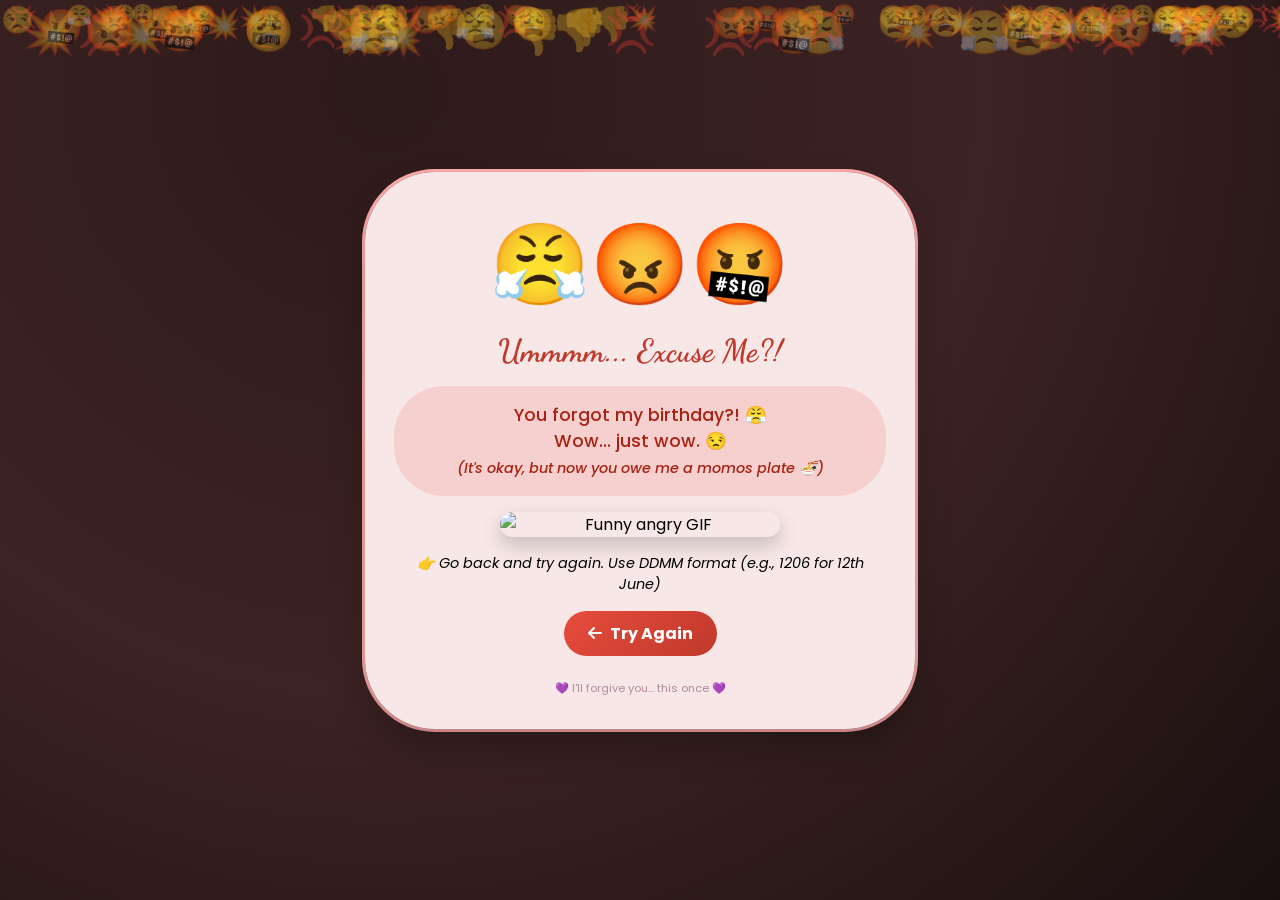
==== angry.html @ 16801b01 "Add files via upload" ====
<!DOCTYPE html>
<html lang="en">
<head>
    <meta charset="UTF-8">
    <meta name="viewport" content="width=device-width, initial-scale=1.0, user-scalable=yes">
    <title>😤 Ummm... Excuse Me?! 😤</title>
    <style>
        * {
            margin: 0;
            padding: 0;
            box-sizing: border-box;
        }

        body {
            background: radial-gradient(circle at 30% 10%, #2d1a1a, #3d2323, #1a0f0f);
            min-height: 100vh;
            display: flex;
            align-items: center;
            justify-content: center;
            font-family: 'Poppins', sans-serif;
            position: relative;
            overflow-x: hidden;
            padding: 2rem;
        }

        .floating-bg {
            position: fixed;
            top: 0;
            left: 0;
            width: 100%;
            height: 100%;
            pointer-events: none;
            z-index: 1;
        }
        .float-item {
            position: absolute;
            font-size: 1.5rem;
            opacity: 0.3;
            animation: floatUp 14s infinite linear;
        }
        @keyframes floatUp {
            0% { transform: translateY(100vh) rotate(0deg); opacity: 0; }
            10% { opacity: 0.4; }
            90% { opacity: 0.2; }
            100% { transform: translateY(-20vh) rotate(15deg); opacity: 0; }
        }

        .angry-card {
            position: relative;
            z-index: 20;
            max-width: 550px;
            width: 90%;
            background: rgba(255, 240, 240, 0.96);
            backdrop-filter: blur(20px);
            border-radius: 70px;
            padding: 2rem 1.8rem;
            text-align: center;
            box-shadow: 0 20px 35px rgba(0,0,0,0.25), 0 0 0 3px #ffaaaa;
            animation: angryGlow 1.5s infinite alternate;
        }
        @keyframes angryGlow {
            0% { box-shadow: 0 15px 30px rgba(200,60,50,0.2), 0 0 0 3px #ffc0c0; }
            100% { box-shadow: 0 25px 45px rgba(231,76,60,0.5), 0 0 0 6px #e74c3c; }
        }

        .angry-icon {
            font-size: 5rem;
            margin-bottom: 0.5rem;
            animation: shakeAngry 0.3s infinite;
        }
        @keyframes shakeAngry {
            0%,100%{ transform:translateX(0); }
            25%{ transform:translateX(-5px); }
            75%{ transform:translateX(5px); }
        }

        h2 {
            font-family: 'Dancing Script', cursive;
            font-size: 2rem;
            color: #c0392b;
            margin: 0.5rem 0;
        }

        .angry-message {
            font-size: 1.1rem;
            background: rgba(231,76,60,0.15);
            border-radius: 50px;
            padding: 1rem;
            margin: 1rem 0;
            color: #a82313;
            font-weight: 500;
        }

        .funny-text {
            font-size: 0.9rem;
            margin-top: 0.5rem;
            font-style: italic;
        }

        /* ============================================================= */
        /* 🔽🔽🔽  PASTE YOUR GIF URL IN THE `src` BELOW  🔽🔽🔽 */
        .angry-gif {
            width: 100%;
            max-width: 280px;
            border-radius: 40px;
            margin: 1rem auto;
            display: block;
            box-shadow: 0 8px 20px rgba(0,0,0,0.2);
        }
        /* 🔼🔼🔼  REPLACE THE `src` WITH YOUR OWN GIF LINK 🔼🔼🔼 */
        /* ============================================================= */

        .try-again-btn {
            background: linear-gradient(135deg, #e74c3c, #c0392b);
            border: none;
            padding: 10px 24px;
            font-size: 1rem;
            font-weight: bold;
            color: white;
            border-radius: 60px;
            cursor: pointer;
            margin-top: 1rem;
            transition: 0.2s;
            text-decoration: none;
            display: inline-flex;
            align-items: center;
            gap: 8px;
        }
        .try-again-btn:hover {
            transform: translateY(-3px);
            background: linear-gradient(135deg, #e67e22, #d35400);
        }

        footer {
            margin-top: 1.5rem;
            font-size: 0.7rem;
            color: #b28c9e;
        }
    </style>
</head>
<body>

<div class="floating-bg" id="floatingBg"></div>

<div class="angry-card">
    <div class="angry-icon">😤😡🤬</div>
    <h2>Ummmm... Excuse Me?!</h2>
    <div class="angry-message">
        You forgot my birthday?! 😤<br>
        Wow... just wow. 😒<br>
        <span class="funny-text">(It's okay, but now you owe me a momos plate 🍜)</span>
    </div>

    <!-- ========================================================= -->
    <!-- 🔽🔽🔽  PASTE YOUR GIF URL HERE (replace the src) 🔽🔽🔽 -->
    <img class="angry-gif" src="https://media1.giphy.com/media/v1.Y2lkPTc5MGI3NjExdG9qMW9pMHl0a21nYWtuN3hkb25yMnFjcWw5NGFsd2hwcWlrZzJzbyZlcD12MV9pbnRlcm5hbF9naWZfYnlfaWQmY3Q9Zw/SbPjDQXm5n9BgrUzWL/giphy.gif" alt="Funny angry GIF">
    <!-- 🔼🔼🔼  PUT YOUR OWN GIF LINK ABOVE 🔼🔼🔼 -->
    <!-- ========================================================= -->

    <div class="funny-text" style="margin-top: 0.5rem;">👉 Go back and try again. Use DDMM format (e.g., 1206 for 12th June)</div>

    <a href="gatekeeper.html" class="try-again-btn">
        <i class="fas fa-arrow-left"></i> Try Again
    </a>
    <footer>💜 I'll forgive you... this once 💜</footer>
</div>

<script>
    // floating angry emojis
    const bg = document.getElementById('floatingBg');
    const icons = ['😤', '😡', '🤬', '💢', '💥', '👎', '😒', '😩'];
    for (let i = 0; i < 120; i++) {
        let el = document.createElement('div');
        el.classList.add('float-item');
        el.innerHTML = icons[Math.floor(Math.random() * icons.length)];
        el.style.left = Math.random() * 100 + '%';
        el.style.fontSize = (Math.random() * 28 + 16) + 'px';
        el.style.animationDuration = (Math.random() * 16 + 6) + 's';
        el.style.animationDelay = Math.random() * 12 + 's';
        bg.appendChild(el);
    }
</script>

<link rel="stylesheet" href="https://cdnjs.cloudflare.com/ajax/libs/font-awesome/6.0.0-beta3/css/all.min.css">
<link href="https://fonts.googleapis.com/css2?family=Dancing+Script:wght@400;500;600;700&family=Poppins:wght@400;500;600;700&display=swap" rel="stylesheet">
</body>
</html>
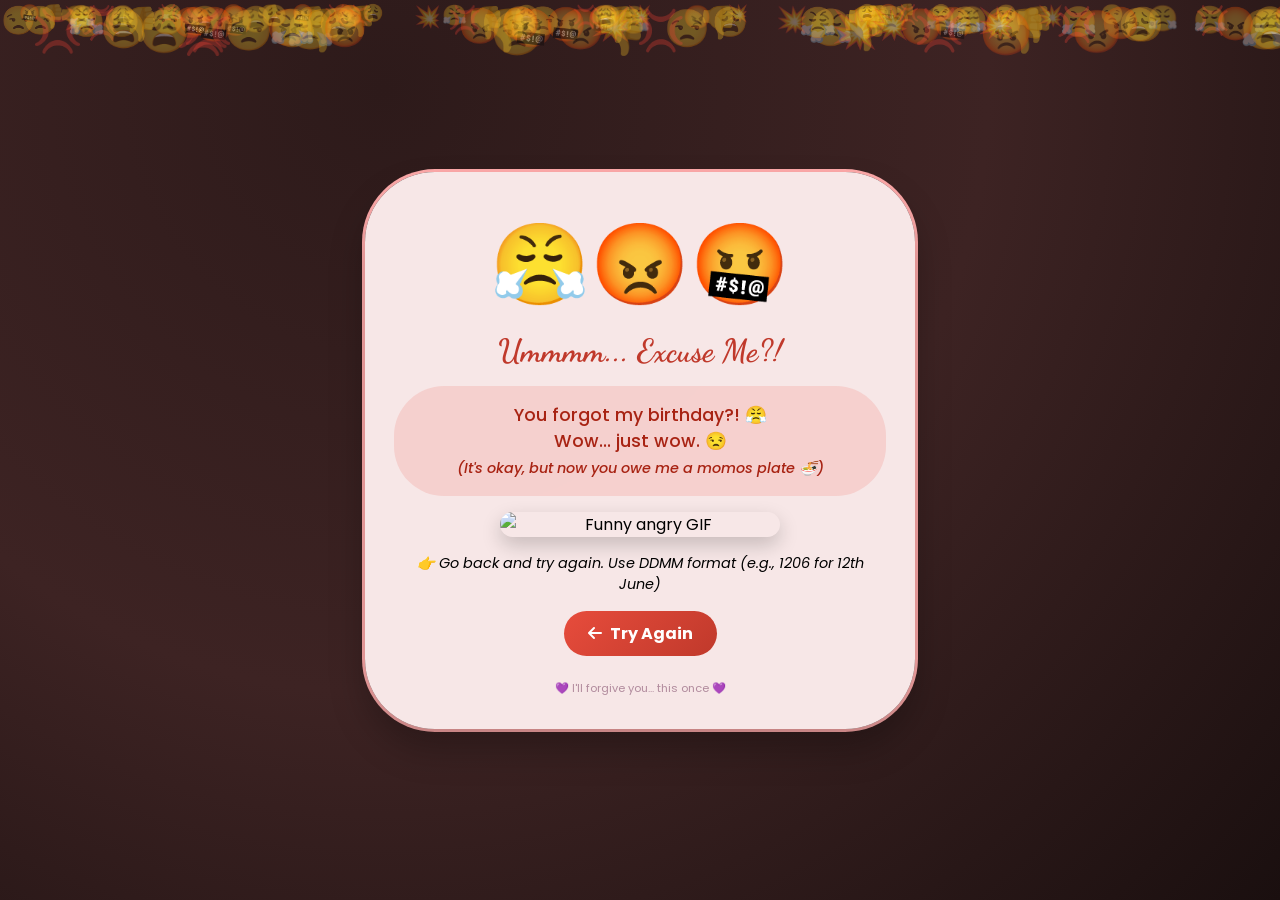
==== commit 7beb2da4: "Update angry.html" ====
--- a/angry.html
+++ b/angry.html
@@ -159,7 +159,7 @@
 
     <div class="funny-text" style="margin-top: 0.5rem;">👉 Go back and try again. Use DDMM format (e.g., 1206 for 12th June)</div>
 
-    <a href="gatekeeper.html" class="try-again-btn">
+    <a href="index.html" class="try-again-btn">
         <i class="fas fa-arrow-left"></i> Try Again
     </a>
     <footer>💜 I'll forgive you... this once 💜</footer>
@@ -184,4 +184,4 @@
 <link rel="stylesheet" href="https://cdnjs.cloudflare.com/ajax/libs/font-awesome/6.0.0-beta3/css/all.min.css">
 <link href="https://fonts.googleapis.com/css2?family=Dancing+Script:wght@400;500;600;700&family=Poppins:wght@400;500;600;700&display=swap" rel="stylesheet">
 </body>
-</html>+</html>
